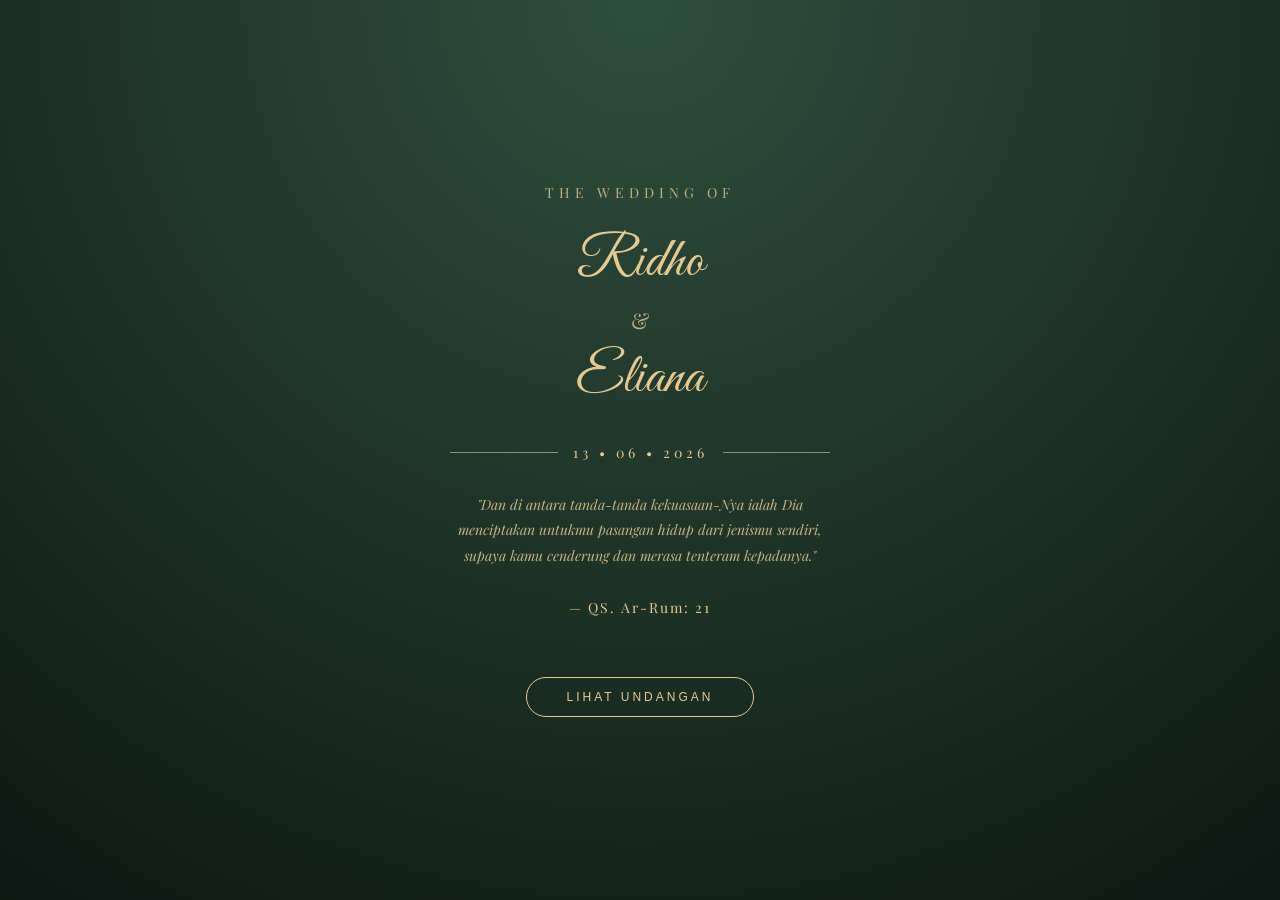
==== index.html @ 7ddbba6b "Update index.html" ====
<!DOCTYPE html>
<html lang="id">
<head>
<meta charset="UTF-8">
<meta name="viewport" content="width=device-width, initial-scale=1.0", maximum-scale=1.0, user-scalable=no>
<meta name="theme-color" content="#111111">
<meta name="apple-mobile-web-app-capable" content="yes">
<meta name="apple-mobile-web-app-status-bar-style" content="black-translucent">
<title>Wedding</title>

<link rel="stylesheet" href="style.css">
<link rel="preconnect" href="https://fonts.googleapis.com">
<link rel="preconnect" href="https://fonts.gstatic.com" crossorigin>

<link href="https://fonts.googleapis.com/css2?family=Cormorant+Garamond:wght@400;500;600;700&family=Great+Vibes&display=swap" rel="stylesheet"> 
<link href="https://unpkg.com/aos@2.3.4/dist/aos.css" rel="stylesheet">
<link href="https://fonts.googleapis.com/css2?family=Playfair+Display:wght@300;400&family=Great+Vibes&display=swap" rel="stylesheet">
</head>
<body>

<!-- COVER -->
<section class="cover">
  <div class="sparkle"></div>
  <div class="content">

    <p class="top-text">THE WEDDING OF</p>

    <h1 class="name">Ridho</h1>
    <div class="and">&</div>
    <h1 class="name">Eliana</h1>

    <div class="date-line">
      <span></span>
      <p>13 • 06 • 2026</p>
      <span></span>
    </div>

    <p class="quote">
      "Dan di antara tanda-tanda kekuasaan-Nya ialah Dia menciptakan
      untukmu pasangan hidup dari jenismu sendiri, supaya kamu
      cenderung dan merasa tenteram kepadanya."
    </p>

    <p class="source">— QS. Ar-Rum: 21</p>

    <button class="btn" onclick="openInvite()">LIHAT UNDANGAN</button>

  </div>
</section>

<audio id="music" loop>
  <source src="music.mp3">
</audio>

<div id="content" class="hidden">

<!-- BUTTERFLY 
    <div class="butterfly b1">
    <div class="wing left"></div>
    <div class="wing right"></div>
    <div class="body"></div>
  </div>

  <div class="butterfly b2">
    <div class="wing left"></div>
    <div class="wing right"></div>
    <div class="body"></div>
  </div>

  <div class="butterfly b3">
    <div class="wing left"></div>
    <div class="wing right"></div>
    <div class="body"></div>
  </div>

  <div class="butterfly b4">
    <div class="wing left"></div>
    <div class="wing right"></div>
    <div class="body"></div>
  </div>

  <div class="butterfly b5">
    <div class="wing left"></div>
    <div class="wing right"></div>
    <div class="body"></div>
  </div>

  <div class="butterfly b6">
    <div class="wing left"></div>
    <div class="wing right"></div>
    <div class="body"></div>
  </div>  
-->
<section class="hero">
  <h3>بِسْمِ اللّٰهِ الرَّحْمٰنِ الرَّحِيْمِ</h3>
  <div class="divider">
    <span></span>
    <p>♦</p>
    <span></span>
    </div>
  <p class="quote1">
      Dengan memohon rahmat dan ridho Allah S.W.T.,
      kami mengundang Bapak/Ibu/Saudara/i untuk menghadiri
      acara pernikahan putra-putri kami.
    </p>
</section>

<section class="couple-section">
  <div class="couple-container section-flip">
    <!-- RIDHO -->
    <div class="couple-card">

        <div class="photo-wrapper reveal">
            <img src="foto/ridho_tp2.png" alt="Ridho">
        </div>

        <div class="text-content">
            <div class="nama_pengantin">
              M. Ainur Ridho
            </div>
            <div class="status_anak">
              Putra kedua dari
            </div>
            <div class="ortu">
              Alm. Bpk. Hapi & Ibu Laila
            </div>
        </div>

    </div>


    <!-- LOVE -->
    <div class="love-icon">
        ♥
    </div>


    <!-- LELA -->
    <div class="couple-card">
        <div class="photo-wrapper reveal">
            <img src="foto/lela_tp2.png" alt="Lela">
        </div>

        <div class="text-content">
            <div class="nama_pengantin">
              Lela Eliana
            </div>
            <div class="status_anak">
              Putri pertama dari
            </div>
            <div class="ortu">
              Bpk. Suwarno & Ibu Nur Dianah
            </div>
        </div>
    </div>
  </div>
</section>

<section class="schedule-wrapper">  
   <div class="schedule-bg"></div>
  <section class="schedule-section">
  <p class="schedule-subtitle">RANGKAIAN ACARA</p>
  <p style="margin-bottom:30px;"></p>
  <div class="schedule-card">
    
    <div class="schedule-icon">
      <svg width="42" height="42" viewBox="0 0 24 24" fill="none">
        <path
          d="M12 20.5
             C12 20.5 4 15 4 9.5
             C4 6.5 6 4.5 8.8 4.5
             C10.5 4.5 11.5 5.4 12 6.3
             C12.5 5.4 13.5 4.5 15.2 4.5
             C18 4.5 20 6.5 20 9.5
             C20 15 12 20.5 12 20.5Z"
          stroke="#C8AE78"
          stroke-width="1.7"
          stroke-linecap="round"
          stroke-linejoin="round"
        />
      </svg>
    </div>

    <p class="event-type">AKAD NIKAH</p>

    <h3 class="event-date">Jum'at, 12 Juni 2026</h3>

    <p class="event-time">07.30 – 09.30 WIB</p>

    <div class="event-location">
      <p>Masjid Agung Lumajang</p>
      <p>Jl. Alun - Alun Barat</p>
      <p>Lumajang</p>
    </div>

    <a href="https://maps.app.goo.gl/LsykqYvSHXrjYNeh8" class="map-button">
      <svg width="22" height="22" viewBox="0 0 24 24" fill="none">
        <path d="M12 21C16 17 19 14 19 10.5C19 6.91 15.87 4 12 4C8.13 4 5 6.91 5 10.5C5 14 8 17 12 21Z"
          stroke="#C8AE78" stroke-width="1.8"/>
        <circle cx="12" cy="10.5" r="2.5"
          stroke="#C8AE78" stroke-width="1.8"/>
      </svg>

      <span>Lihat Peta</span>
    </a>
  </div>

  <div class="schedule-card">
    <div class="schedule-icon">
      <svg width="42" height="42" viewBox="0 0 24 24" fill="none">
        <path d="M12 3L22 8L12 13L2 8L12 3Z" stroke="#C8AE78" stroke-width="1.5"/>
        <path d="M4 11L12 16L20 11" stroke="#C8AE78" stroke-width="1.5"/>
        <path d="M4 15L12 20L20 15" stroke="#C8AE78" stroke-width="1.5"/>
      </svg>
    </div>

    <p class="event-type">RESEPSI</p>

    <h3 class="event-date">Sabtu, 13 Juni 2026</h3>

    <p class="event-time">12.30 – 16.00 WIB</p>

    <div class="event-location">
      <p>Kediaman Mempelai Pria</p>
      <p>Dusun Kembang RT22/RW08 Tekung</p>
      <p>Lumajang</p>
    </div>

    <a href="https://maps.app.goo.gl/n5YVLbPgTpNigAPL8" class="map-button">
      <svg width="22" height="22" viewBox="0 0 24 24" fill="none">
        <path d="M12 21C16 17 19 14 19 10.5C19 6.91 15.87 4 12 4C8.13 4 5 6.91 5 10.5C5 14 8 17 12 21Z"
          stroke="#C8AE78" stroke-width="1.8"/>
        <circle cx="12" cy="10.5" r="2.5"
          stroke="#C8AE78" stroke-width="1.8"/>
      </svg>

      <span>Lihat Peta</span>
    </a>
  </div>
  
  </section>
</section>

<section class="love-story-section">
  <div class="couple-container section-flip">
  <div class="floating-love-container"></div>
    <div class="love-story-content">

        <div class="love-story-title">
            Love Story
        </div>

        <div class="love-story-text">

            <p>
                Tidak semua pertemuan datang di waktu yang kita rencanakan.<br><br>

                Ada masa di mana kami berjalan sendiri-sendiri, belajar memahami hidup, memperbaiki diri, dan memantaskan hati.<br><br>

                Kami percaya, jodoh bukan sekadar ditemukan, tetapi dipersiapkan.
                Dalam setiap doa yang diam-diam kami panjatkan, ada harapan agar dipertemukan dengan seseorang yang baik dan juga sedang berusaha menjadi baik.<br><br>

                Hingga akhirnya, tanpa banyak kebetulan yang rumit, Allah mempertemukan kami di waktu yang terasa tepat.
                Bukan karena kami sudah sempurna, tetapi karena kami sama-sama sedang berproses untuk menjadi lebih pantas.<br><br>

                Kami memilih untuk melangkah bukan karena telah menemukan sosok yang sempurna,
                melainkan karena menemukan seseorang yang ingin terus belajar, bertumbuh, dan berjalan bersama menuju ridha-Nya.<br><br>

                Karena pada akhirnya,
                jodoh adalah cerminan dari diri kita sendiri.
                Dan sebaik-baiknya perjalanan, adalah perjalanan memperbaiki diri hingga dipertemukan dengan yang sepadan.<br><br>

                Kini, dengan penuh syukur, kami melangkah ke jenjang yang lebih serius,
                memulai kisah baru dalam ikatan suci pernikahan.<br><br>

                Semoga langkah ini senantiasa diberkahi,
                dan menjadi awal dari perjalanan panjang yang penuh kebaikan.<br><br>

                ttd,<br>
                Ridho & Eliana<br>
                31 Okt 2025
            </p>

        </div>

    </div>
  </div>
</section>

<section class="luxury-countdown" data-aos="fade-up">

  <div class="ornament top"></div>

  <p class="mini-title">Menuju Hari Bahagia</p>
  <p style="margin-bottom:50px;"></p>

  <div class="countdown-wrapper">

    <div class="lux-card">
      <div class="glass"></div>
      <div class="shine"></div>
      <div class="number" id="days">00</div>
      <div class="label">Hari</div>
    </div>

    <div class="lux-card">
      <div class="glass"></div>
      <div class="shine"></div>
      <div class="number" id="hours">00</div>
      <div class="label">Jam</div>
    </div>

    <div class="lux-card">
      <div class="glass"></div>
      <div class="shine"></div>
      <div class="number" id="minutes">00</div>
      <div class="label">Menit</div>
    </div>

    <div class="lux-card">
      <div class="glass"></div>
      <div class="shine"></div>
      <div class="number" id="seconds">00</div>
      <div class="label">Detik</div>
    </div>

  </div>

  <div class="save-wrapper">
  <a
    class="save-date-btn"
    href="wedding.ics"
    download
  >
    <span>Save The Date</span>
  </a>
  </div>
  
  <div class="ornament bottom"></div>
  
</section>

<!-- QRIS SECTION -->
<section class="gift" data-aos="fade-up">
  <h2>Send Gift & Wishes</h2>
 
  <!-- BUTTON -->
<div class="save-wrapper">
  <button class="save-date-btn" onclick="toggleGift('giftContent1', event)">
    <span>SEND GIFT</span>
  </button>
</div>
 
<!-- HIDE SHOW CONTENT -->
<div id="giftContent1" class="gift-content">
  <!-- QRIS -->
  <div class="gift-card">
    <h3>QRIS</h3>
    <!-- GANTI DENGAN GAMBAR QRIS -->
    <img src="foto/qris1.png" alt="QRIS" class="gift-image">
    <button class="download-btn" onclick="downloadQRIS()">
    Simpan QRIS
    </button>
  </div>

   <!-- KARTU ATM BRI -->
  <div class="gift-card bank-card">
    <div class="atm-image-wrapper">
    <!-- GAMBAR ATM -->
    <img src="foto/BRI.png" alt="BCA" class="atm-image">
    <!-- BUTTON COPY -->
    <button class="copy-btn" onclick="copyRekening1()">
      Salin
    </button>
    </div>
  </div>
  
   <!-- KARTU ATM BCA -->
  <div class="gift-card bank-card">
    <div class="atm-image-wrapper">
    <!-- GAMBAR ATM -->
    <img src="foto/BCA.png" alt="BCA" class="atm-image">
    <!-- BUTTON COPY -->
    <button class="copy-btn" onclick="copyRekening2()">
      Salin
    </button>
    </div>
  </div>
  
  <!-- KARTU ALAMAT -->
  <div class="gift-card address-card">
    <h3>Kirim Kado</h3>
    <div class="address-box">
      <p class="address-name">M. Ainur Ridho</p>
      <p class="address-text">
        Dsn. Kembang RT22/RW08<br>
        Desa Tekung Kec. Tekung<br>
        Lumajang, Jawa Timur<br>
        67381
      </p>
      <button class="copy-btn" onclick="copyRekening3()">
      Salin
      </button>
    </div>
  </div>
</div>


  
<div class="save-wrapper">
  <button class="save-date-btn" onclick="toggleGift('giftContent2', event)">
    <span>WISHES</span>
  </button>
</div>

<div id="giftContent2" class="gift-content">
  <!-- KARTU ALAMAT -->
  <div class="gift-card address-card">
    <h3>Kehadiran</h3>
    <form id="rsvpForm">
      <input type="text" name="nama" placeholder="Nama" required>
      <select name="hadir">
        <option>Hadir</option>
        <option>Tidak Hadir</option>
      </select>
      <input type="text" name="jumlah" placeholder="Pesan">
      <button type="submit">Kirim</button>
    </form>
    <div class="address-box">
      <p class="address-name">M. Ainur Ridho</p>
      <p class="address-text">
        Dsn. Kembang RT22/RW08<br>
        Desa Tekung Kec. Tekung<br>
        Lumajang, Jawa Timur<br>
        67381
      </p>
    </div>
  </div>
</div>
</section>

</div>

<!-- POPUP -->
<div id="copyPopup" class="copy-popup">
  Berhasil Disalin
</div>
  
<script src="https://unpkg.com/aos@2.3.4/dist/aos.js"></script>
<script src="script.js"></script>

</body>
</html>
---- style.css ----
* {
  margin: 0;
  padding: 0;
  box-sizing: border-box;
}

body {
  background: #1b0c0c;
  color: #e6c98f;
  font-family: 'Playfair Display', serif;
}

/* BACKGROUND */
.cover {
  height: 100vh;
  display: flex;
  justify-content: center;
  align-items: center;
  text-align: center;
  position: relative;
  z-index: 999;
  /*background: radial-gradient(circle at top, #3a1515, #1b0c0c);*/
  background: radial-gradient(circle at top, #2f4f3e, #0d1813);
}

/* CONTAINER */
.content {
  max-width: 420px;
  padding: 20px;
   position: relative;
  z-index: 2;
}

/* TOP TEXT */
.top-text {
  font-size: 14px;
  letter-spacing: 5px;
  margin-bottom: 25px;
  opacity: 0.8;
}

/* NAMA */
.name {
  font-family: 'Great Vibes', cursive;
  font-size: 56px;
  font-weight: normal;
  margin: 5px 0;
}

/* & */
.and {
  font-size: 22px;
  margin: 8px 0;
  opacity: 0.8;
}

/* DATE LINE */
.date-line {
  display: flex;
  align-items: center;
  justify-content: center;
  margin: 30px 0;
}

.date-line span {
  flex: 1;
  height: 1px;
  background: #e6c98f;
  opacity: 0.6;
}

.date-line p {
  margin: 0 15px;
  font-size: 14px;
  letter-spacing: 4px;
}

/* QUOTE */
.quote {
  font-size: 14px;
  line-height: 1.8;
  margin: 30px 0;
  font-style: italic;
  opacity: 0.85;
}

.quote1 {
  font-size: 16px;
  font-weight: 600;
  line-height: 1.8;
  margin-top:30px;
  margin-bottom:0px;
  margin-left:15;
  margin-right:15;
  font-style: normal;
  opacity: 0.85;
}

/* SOURCE */
.source {
  margin-bottom: 40px;
  font-size: 14px;
  letter-spacing: 2px;
}

/* BUTTON */
.btn {
  padding: 12px 40px;
  border-radius: 40px;
  border: 1px solid #e6c98f;
  background: transparent;
  color: #e6c98f;
  font-size: 12px;
  letter-spacing: 3px;
  cursor: pointer;
  transition: 0.3s;
}

.btn:hover {
  background: #e6c98f;
  color: #1b0c0c;
}

.overlay {
  background: rgba(75,15,28,0.7);
  padding: 40px;
}

button {
  padding: 12px 25px;
  background: gold;
  border: none;
  margin-top: 20px;
}

/* CONTENT */
.hidden { display: none; }

.hero {
  position: relative;
  z-index: 10;

  padding: 50px 5px 5px 5px;
  font-family: 'Playfair Display', serif;
  justify-content: center;
  align-items: center;
  text-align: center;
  font-size: 22px;
}

/* GALLERY */
.gallery img {
  width: 90%;
  max-width: 300px;
  margin: 10px;
  border-radius: 12px;
}

/* SECTION */
.event, .countdown, .rsvp, .gift {
  padding: 50px 20px;
}

/* FORM */
input, select {
  display: block;
  margin: 10px auto;
  padding: 10px;
  width: 80%;
  max-width: 300px;
}

/* QRIS */
.gift {
  background: radial-gradient(circle at top, #2f4f3e, #0d1813);
  position: relative;
}

.gift h2 {
  color: gold;
}

.gift-text {
  max-width: 500px;
  margin: auto;
  line-height: 1.6;
  color: #f3dddd;
}

.qris {
  width: 220px;
  margin-top: 20px;
  background: white;
  padding: 10px;
  border-radius: 10px;
}

.rek {
  font-size: 12px;
  opacity: 0.7;
}

.thanks {
  margin-top: 20px;
  font-family: 'Playfair Display';
  color: gold;
  font-size: 1.5em;
}

.btn-map {
  display: inline-block;
  margin: 10px;
  padding: 10px 20px;
  background: gold;
  color: black;
  text-decoration: none;
  border-radius: 8px;
  font-weight: bold;
}
.divider {
  display: flex;
  align-items: center;
  justify-content: center;
  margin: 20px 0;
}

.divider span {
  flex: 1;
  height: 1px;
  background: #e6c98f; /* warna gold */
  opacity: 0.6;
}

.divider p {
  margin: 0 12px;
  font-size: 14px;
  color: #e6c98f;
}

/* LAYER */
.sparkle {
  position: absolute;
  width: 100%;
  height: 100%;
  top: 0;
  left: 0;
  pointer-events: none;
  overflow: hidden;
}

.sparkle span {
  position: absolute;
  color: #fff3c4; /* sedikit gold biar elegan */
  pointer-events: none;

  text-shadow:
    0 0 6px rgba(255,255,255,0.9),
    0 0 12px rgba(255,255,255,0.6),
    0 0 24px rgba(255,255,255,0.4);

  /*animation: sparkleAnim ease-out forwards;*/
  animation: sparkleAnim cubic-bezier(0.22, 1, 0.36, 1) forwards;
}

/* animasi lebih smooth */
@keyframes sparkleAnim {
  0% {
    transform: translate(0,0) scale(0.3);
    opacity: 0;
  }
  20% {
    opacity: 1;
  }
  100% {
    transform: translate(var(--x), var(--y)) scale(1.8);
    opacity: 0;
  }
}


.guest {
    text-align: center;
    margin-top: 20px;
    line-height: 1.6;
}

/* ===== SECTION PENAMPIL FOTO ===== */

.couple-section{
    position:relative;
    display:flex;
    justify-content:center;
    align-items:center;
  
    padding: 5px 5px 5px 5px;
    overflow:hidden;

    background:transparent;
}

.couple-container{

    width:94%;
    max-width:1400px;

    margin:auto;

    border-radius:40px;

    display:flex;
    justify-content:center;
    align-items:center;

    gap:15px;

    flex-wrap:wrap;

    min-height:72vh;

    padding:15px;

    position:relative;

    overflow:hidden;

    background:
    linear-gradient(
        to bottom,
        rgba(238,231,223,0.96),
        rgba(245,245,245,0.93),
        rgba(238,231,223,0.96)
    );

    box-shadow:
    0 15px 50px rgba(0,0,0,0.10);
}


/* ===== CARD ===== */

.couple-card{
    width:320px;
    text-align:center;
    position:relative;
}


/* FOTO */

.photo-wrapper{
    height:0;
    overflow:hidden;

    opacity:0;
    transform:scale(0);

    transition:
    height 0.7s ease,
    opacity 0.7s ease,
    transform 0.7s ease;
}

.photo-wrapper img{
    width:260px;
    height:auto;
    display:block;
    margin:auto;
    object-fit:contain;
    filter:none;
}


/* FOTO MUNCUL */

.photo-wrapper.active{

    height:240px;

    opacity:1;

    animation:showPhoto 0.9s forwards;
}


/* FOTO HILANG */

.photo-wrapper.hide{

    animation:hidePhoto 0.7s forwards;
}


/* TEKS */

.text-content{
    transition:transform 0.7s ease;
    margin-top:-30px;
}


/* TEKS TURUN SAAT FOTO MUNCUL */

.text-content.down{
    transform:translateY(20px);
}


/* LOVE */

.love-icon{
    font-size:70px;
    color:#e6c98f;

    animation:pulse 2s infinite;
}


/* SHOW */

@keyframes showPhoto{

    0%{
        opacity:0;
        transform:scale(0);
    }

    60%{
        opacity:1;
        transform:scale(1.15);
    }

    100%{
        opacity:1;
        transform:scale(1);
    }

}


/* HIDE */

@keyframes hidePhoto{

    0%{
        opacity:1;
        transform:scale(1);
    }

    40%{
        opacity:1;
        transform:scale(1.1);
    }

    100%{
        opacity:0;
        transform:scale(0);
    }

}


/* LOVE DENYUT */

@keyframes pulse{

    0%{
        transform:scale(1);
    }

    50%{
        transform:scale(1.12);
    }

    100%{
        transform:scale(1);
    }

}

.nama_pengantin{
    font-size:36px;
    color:#2F1A0F;
    font-family:'Great Vibes', cursive;
    margin-top:20px;
}

.status_anak{
    font-size:16px;
    color:#9A7D6A;
    font-family:'Poppins', sans-serif;
    font-style:italic;
    margin-top:8px;
}
.ortu{
    font-size:16px;
    color:#2F1A0F;
    font-family:'Georgia', serif;
    margin-top:10px;
}

@import url('https://fonts.googleapis.com/css2?family=Cormorant+Garamond:wght@300;400;500;600&family=Montserrat:wght@300;400;500;700;800;900&display=swap');

/* ===== WRAPPER ===== */
.schedule-wrapper{
    position:relative;
    min-height:100vh;
    overflow:hidden;
}

/* ===== GIF BACKGROUND ===== */
.schedule-bg{
    position:fixed;
    inset:0;
    background:
    linear-gradient(
        rgba(15,8,8,0.45),
        rgba(15,8,8,0.55)
    ),
    url("../foto/bg_tp1.png");
    background-size:cover;
    background-position:center;
    background-repeat:no-repeat;
    z-index:-1;
    filter:
    brightness(0.9)
    saturate(1.05);
    transform:scale(1.05);
}

.schedule-section{
    position:relative;
    z-index:2;
    padding: 5px 5px 5px 5px;
    text-align:center;
}


.schedule-subtitle{
  font-family:'Montserrat', sans-serif;
  font-size:18px;
  line-height:1.05;
  letter-spacing:12px;
  color:#c8ae78;
  font-weight:600;
  margin:0 0 70px;
}

.schedule-title{
  font-family:'Cormorant Garamond', serif;
  font-size:28px;
  line-height:1.05;
  color:#2b170f;
  font-weight:400;
  margin:0 0 70px;
}

/* ===== GLASS CARD ===== */

.schedule-card{
    isolation:isolate;
    position:sticky;
    top:80px;
    max-width:760px;
    margin:auto;
    margin-bottom:40px;
    padding:85px 40px 70px;
    border-radius:38px;
    overflow:hidden;
    /* GLASS PREMIUM */
    background:
    linear-gradient(
        135deg,
        rgba(30,16,16,0.58),
        rgba(55,28,28,0.40)
    );
    backdrop-filter:blur(20px);
    -webkit-backdrop-filter:blur(20px);
    border:none;
    box-shadow:
    0 10px 45px rgba(0,0,0,0.32),
    inset 0 1px 1px rgba(255,255,255,0.05);
}
/* ===== BORDER FLOW PREMIUM ===== */
@property --angle{
    syntax:"<angle>";
    initial-value:0deg;
    inherits:false;
}

.schedule-card::before{
    content:"";
    position:absolute;
    inset:3px;
    border-radius:34px;
    padding:3px;
    background:
    conic-gradient(
        from var(--angle),
        rgba(255,255,255,0.02) 0deg,
        rgba(255,255,255,1) 60deg,
        rgba(230,201,143,1) 120deg,
        rgba(255,255,255,0.02) 220deg,
        rgba(255,255,255,0.02) 360deg
    );
    animation:borderFlow 5s linear infinite;
    -webkit-mask:
        linear-gradient(#fff 0 0) content-box,
        linear-gradient(#fff 0 0);
    -webkit-mask-composite:xor;
            mask-composite:exclude;
    pointer-events:none;
}



@keyframes borderFlow{
    from{
        --angle:0deg;
    }
    to{
        --angle:360deg;
    }
}

.schedule-icon{
  width:130px;
  height:130px;
  border:2px solid #eadfce;
  border-radius:50%;
  display:flex;
  align-items:center;
  justify-content:center;
  margin:0 auto 45px;
}

.event-type{
  font-family:'Montserrat', sans-serif;
  font-size:24px;
  letter-spacing:8px;
  color:#c8ae78;
  margin-bottom:34px;
  font-weight:300;
}

.event-date{
  font-family:'Cormorant Garamond', serif;
  font-size:18px;
  line-height:1.1;
  color:#2b170f;
  font-weight:500;
  margin:0 0 10px;
}

.event-time{
  font-family:'Montserrat', sans-serif;
  font-size:16px;
  color:#8d7765;
  margin-bottom:10px;
  font-weight:400;
}

.event-location{
  font-family:'Cormorant Garamond', serif;
  color:#6e5848;
  font-size:14px;
  line-height:1.7;
  margin-bottom:10px;
}

.event-location p{
  margin:0;
}

.map-button{
  display:inline-flex;
  align-items:center;
  gap:10px;
  padding:24px 46px;
  border:2px solid #e0cfb0;
  border-radius:999px;
  text-decoration:none;
  color:#c8ae78;
  font-family:'Montserrat', sans-serif;
  font-size:16px;
  font-weight:400;
  transition:0.3s ease;
}

.map-button:hover{
  background:#c8ae78;
  color:#fff;
}

.map-button:hover svg path,
.map-button:hover svg circle{
  stroke:#fff;
}

.schedule-card h1,
.schedule-card h2,
.schedule-card h3,
.schedule-card p,
.schedule-card span{
    text-shadow:
    0 1px 2px rgba(0,0,0,0.28);
    color:#f8f1e7;
}

.event-type,
.schedule-subtitle{
    color:#f0d7a2;
    text-shadow:
    0 1px 8px rgba(230,201,143,0.18);
}

/* Love animation */

.love-story-section{
    position: relative;
    overflow: visible; /* 🔥 INI KUNCI FIX */

    padding: 10px 10px;

    background:transparent;
}

/* container animasi */
.floating-love-container{
    position: absolute;
    inset: 0;

    pointer-events: none;

    z-index: 1;

    overflow: hidden; /* 🔥 pindah ke sini */
}

/* isi harus center stabil */
.love-story-content{
    position: relative;
    z-index: 2;

    max-width: 750px;
    margin: auto;

    text-align: center;
}

/* TITLE FIX */
.love-story-title{
    font-family: 'Great Vibes', cursive;
    font-size: 48px;
    color: #c8ae78;
    margin-bottom: 25px;
    margin-top: 30px;
    transform: translateY(-20px);
}

/* TEXT FIX */
.love-story-text{
    font-size: 16px;

    line-height: 1.5;

    color: #555;
}

/* LOVE */
.floating-love{
    position: absolute;

    bottom: 0;

    opacity: 0;

    animation: loveFloat linear forwards;

    user-select: none;
}

@keyframes loveFloatDynamic{

    0%{
        transform: translateY(0) scale(0.3);
        opacity: 0;
    }

    10%{
        opacity: 1;
    }

    100%{
        transform: translateY(calc(var(--travel) * -1)) scale(2.2);
        opacity: 0;
    }
}

/*countdowm menuju hari bahagia*/
.luxury-countdown{
    width:100%;
    max-width:1400px;
    padding:40px 20px;
    position:relative;
    text-align:center;
    z-index:2;
}

.mini-title{
    color:#c9a96e;
    letter-spacing:4px;
    font-size:16px;
    margin-bottom:12px;
    text-transform:uppercase;
    font-weight:900;
}

.main-title{
    font-family:'Great Vibes', cursive;
    font-size:90px;
    color:#f3d8a3;
    font-weight:700;

    text-shadow:
    0 0 15px rgba(255,215,150,0.25),
    0 0 40px rgba(255,215,150,0.15);

    margin-bottom:12px;
}

.date-text{
    font-family:'Cormorant Garamond', serif;
    color:#e7d7b5;
    font-size:28px;
    letter-spacing:3px;
    margin-bottom:70px;
}

.countdown-wrapper{
    display:flex;
    justify-content:center;
    align-items:center;
    flex-wrap:nowrap;
    gap:12px;
    width:100%;
    max-width:1000px;
    margin:auto;
}

.lux-card{
    width:24%;
    min-width:0;
    height:170px;

    position:relative;

    border-radius:40px;

    display:flex;
    flex-direction:column;
    justify-content:center;
    align-items:center;

    overflow:hidden;

    background:
    linear-gradient(
        145deg,
        rgba(255,255,255,0.10),
        rgba(255,255,255,0.03)
    );

    border:1px solid rgba(255,255,255,0.12);

    backdrop-filter:blur(14px);

    box-shadow:
    0 25px 60px rgba(0,0,0,0.45),
    inset 0 0 30px rgba(255,255,255,0.03);

    transform-style:preserve-3d;

    animation:floating 5s ease-in-out infinite;
}

.lux-card:nth-child(2){
    animation-delay:.5s;
}

.lux-card:nth-child(3){
    animation-delay:1s;
}

.lux-card:nth-child(4){
    animation-delay:1.5s;
}

@keyframes floating{
    0%,100%{
        transform:
        translateY(0px)
        rotateX(0deg)
        rotateY(0deg);
    }

    50%{
        transform:
        translateY(-14px)
        rotateX(4deg)
        rotateY(-4deg);
    }
}

.glass{
    position:absolute;
    inset:0;

    background:
    linear-gradient(
        180deg,
        rgba(255,255,255,0.18),
        transparent 40%
    );
}

.shine{
    position:absolute;
    width:200%;
    height:70px;

    background:rgba(255,255,255,0.08);

    transform:rotate(35deg);

    top:-20px;
    left:-180%;

    animation:shineMove 6s linear infinite;
}

@keyframes shineMove{
    to{
        left:180%;
    }
}

.number{
    font-size:56px;
    font-weight:700;
    color:#fff6df;

    text-shadow:
    0 0 20px rgba(255,255,255,0.2),
    0 0 50px rgba(255,215,150,0.2);

    transform:translateZ(40px);

    animation:flip .8s ease;
}

.label{
    margin-top:6px;

    color:#d7b989;

    letter-spacing:3px;

    font-size:16px;

    text-transform:uppercase;
}

@keyframes flip{
    0%{
        transform:
        rotateX(90deg)
        translateZ(40px);

        opacity:0;
    }

    100%{
        transform:
        rotateX(0deg)
        translateZ(40px);

        opacity:1;
    }
}

.ornament{
    width:240px;
    height:2px;

    margin:auto;

    background:
    linear-gradient(
        to right,
        transparent,
        #d7b06d,
        transparent
    );

    position:relative;
}

.ornament::before,
.ornament::after{
    content:'✦';
    position:absolute;
    top:-13px;
    color:#d7b06d;
    font-size:20px;
}

.ornament::before{
    left:0;
}

.ornament::after{
    right:0;
}

.top{
    margin-bottom:45px;
}

.bottom{
    margin-top:70px;
}

.save-wrapper{
    display:flex;
    justify-content:center;
    margin-top:55px;
    position: relative;
    z-index: 10;
}

.save-date-btn{

    position:relative;

    width:290px;
    height:72px;

    display:flex;
    justify-content:center;
    align-items:center;

    border-radius:999px;

    text-decoration:none;

    overflow:hidden;

    background:
    linear-gradient(
        135deg,
        rgba(255,255,255,0.14),
        rgba(255,255,255,0.04)
    );

    border:1px solid rgba(255,255,255,0.18);

    backdrop-filter:blur(16px);

    box-shadow:
    0 15px 35px rgba(0,0,0,0.45),
    inset 0 0 25px rgba(255,255,255,0.04);

    transition:.45s ease;
}

.save-date-btn span{

    position:relative;
    z-index:3;

    color:#f7e6c1;

    font-size:14px;
    font-weight:600;

    letter-spacing:4px;
    text-transform:uppercase;
}

.save-date-btn::before{

    content:'';

    position:absolute;

    inset:0;

    background:
    linear-gradient(
        90deg,
        transparent,
        rgba(255,255,255,0.12),
        transparent
    );

    transform:translateX(-100%);

    animation:btnShine 4s linear infinite;
}

.save-date-btn::after{

    content:'';

    position:absolute;

    width:180%;
    height:180%;

    background:
    radial-gradient(
        circle,
        rgba(255,215,150,0.18),
        transparent 60%
    );

    opacity:0;

    transition:.5s;
}

.save-date-btn:hover{

    transform:
    translateY(-7px)
    scale(1.03);

    box-shadow:
    0 22px 45px rgba(0,0,0,0.55),
    0 0 35px rgba(255,215,150,0.18);
}

.save-date-btn:hover::after{
    opacity:1;
}

@keyframes btnShine{

    100%{
        transform:translateX(100%);
    }

}


/* ===== RESPONSIVE HP ===== */

@media(max-width:768px){

    .couple-section{
        gap:20px;
        padding:80px 20px;
    }

    .photo-wrapper img{
        width:200px;
        height:200px;
    }

    .photo-wrapper::before{
        width:220px;
        height:220px;
    }

    .couple-card h2{
        font-size:34px;
    }

    .love-icon{
        width:100%;
        text-align:center;
        font-size:50px;
    }

    /* ===== SCHEDULE ===== */

    .schedule-section{
        padding:55px 20px;
    }

    .schedule-subtitle{
        font-size:18px;
        letter-spacing:5px;
        margin-bottom:10px;
    }

    .schedule-title{
        font-size:24px;
        margin-bottom:30px;
    }

    .schedule-card{
        padding:40px 20px;
        border-radius:24px;
    }

    .schedule-icon{
        width:80px;
        height:80px;
        margin-bottom:20px;
    }

    .schedule-icon svg{
        width:28px;
        height:28px;
    }

    .event-type{
        font-size:18px;
        letter-spacing:4px;
        margin-bottom:20px;
    }

    .event-date{
        font-size:20px;
        margin-bottom:8px;
    }

    .event-time{
        font-size:14px;
        margin-bottom:15px;
    }

    .event-location{
        font-size:13px;
        margin-bottom:20px;
    }

    .map-button{
        padding:12px 22px;
        font-size:12px;
        gap:8px;
    }

    .map-button svg{
        width:16px;
        height:16px;
    }

    /*count menuju hari bahagia*/
     .luxury-countdown{
        padding-left:10px;
        padding-right:10px;
    }

    .main-title{
        font-size:58px;
        line-height:1.1;
    }

    .date-text{
        font-size:20px;
        margin-bottom:35px;
    }

    .countdown-wrapper{
        display:flex;
        flex-wrap:nowrap;
        justify-content:space-between;
        gap:8px;
        width:100%;
    }

    .lux-card{
        width:25%;
        min-width:0;

        height:105px;

        border-radius:20px;
    }

    .number{
        font-size:34px;
    }

    .label{
        margin-top:4px;
        font-size:10px;
        letter-spacing:1px;
    }

    .save-date-btn{
        width:240px;
        height:62px;
    }

    .save-date-btn span{
        font-size:12px;
        letter-spacing:3px;
    }
  
}

.section-flip{

    opacity:1;

    transform:
    translateY(80px)
    scale(0.82)
    rotateX(18deg);

    filter:
    blur(22px)
    brightness(1.35);

    transition:
    transform 3.8s cubic-bezier(.19,1,.22,1),
    filter 5s cubic-bezier(.19,1,.22,1);

    transform-style:preserve-3d;

    will-change:
    transform,
    filter;
}

.section-flip.show{

    transform:
    translateY(0px)
    scale(1)
    rotateX(0deg);

    filter:
    blur(0px)
    brightness(1);

    animation:
    luxuryFloating 7s ease-in-out infinite;
}

@keyframes luxuryFloating{

    0%,100%{

        transform:
        translateY(0px)
        scale(1)
        rotateX(0deg);
    }

    50%{

        transform:
        translateY(-10px)
        scale(1.01)
        rotateX(1deg);
    }

}

/* HIDE SHOW */
.gift-content{
  max-height: 0;
  overflow: hidden;
  opacity: 0;
  transition: all 0.4s ease;
}

/* ONLY ACTIVE CONTENT */
.gift-content.active{
  max-height: 70vh;
  overflow-y: auto;
  opacity: 1;
  margin-top: 25px;
}

/* SAAT MUNCUL */
.gift-content.show{
    max-height:1200px;
    opacity:1;
    margin-top:25px;
}

/* CARD */
.gift-card{
    width:90%;
    max-width:420px;
    margin:20px auto;
    padding:20px;
    border-radius:25px;

    background:rgba(255,255,255,0.05);
    backdrop-filter:blur(10px);

    border:1px solid rgba(255,255,255,0.15);

    text-align:center;
}

/* JUDUL */
.gift-card h3{
    color:#c8ae78;
    margin-bottom:18px;
    font-size:24px;
}

/* QRIS IMAGE */
.gift-image{
    width:100%;
    border-radius:18px;
    display:block;
}

/* ADDRESS */
.address-box{
    padding:25px;
    border-radius:20px;

    background:
    linear-gradient(
        135deg,
        rgba(200,174,120,0.25),
        rgba(255,255,255,0.05)
    );
}

.address-name{
    font-size:26px;
    color:#c8ae78;
    margin-bottom:12px;
    font-weight:bold;
}

.address-text{
    color:white;
    line-height:1.8;
    font-size:16px;
}

/* WRAPPER */
.atm-image-wrapper{
    position:relative;

    width:100%;
    max-width:420px;

    margin:auto;
}

/* IMAGE ATM */
.atm-image{
    width:100%;
    display:block;

    border-radius:28px;
}

/* BUTTON SALIN */
.copy-btn{
    position:absolute;

    right:28px;
    top:50%;

    transform:translateY(-50%);

    padding:12px 24px;

    border:none;
    border-radius:14px;

    background:rgba(0,0,0,0.18);

    color:white;

    font-size:15px;

    cursor:pointer;

    backdrop-filter:blur(8px);

    transition:0.3s;

    z-index:2;
}

.copy-btn:hover{
    background:rgba(0,0,0,0.28);
}

/* POPUP */
.copy-popup{
    position:fixed;

    left:50%;
    bottom:40px;

    transform:translateX(-50%) translateY(20px);

    padding:14px 26px;

    border-radius:14px;

    background:rgba(0,0,0,0.75);

    color:white;

    font-size:15px;

    backdrop-filter:blur(10px);

    opacity:0;
    visibility:hidden;

    transition:0.35s ease;

    z-index:9999;
}

/* SHOW */
.copy-popup.show{
    opacity:1;
    visibility:visible;

    transform:translateX(-50%) translateY(0);
}

.download-btn{
    margin-top:15px;

    padding:12px 22px;

    border:none;
    border-radius:14px;

    background:rgba(0,0,0,0.18);
    color:white;

    cursor:pointer;

    backdrop-filter:blur(8px);

    transition:0.3s;

    width:100%;
}

.download-btn:hover{
    background:rgba(0,0,0,0.28);
}

/* ===== FOCUS MODE (TAMBAHAN SAJA) ===== */

/* default tutup */
.gift-content{
  max-height: 0;
  overflow: hidden;
  opacity: 0;
  transition: all 0.4s ease;
}

/* OPEN STATE (INI KUNCI) */
.gift.active .gift-content{
  max-height: calc(100vh - 160px);
  overflow-y: auto;
  opacity: 1;
  margin-top: 25px;
}

/* tombol nempel saat aktif */
.gift.active .save-wrapper{
  position: sticky;
  top: 0;
  z-index: 999;
}

/* optional blur yang lain */
body.gift-lock .gift:not(.active){
  opacity: 0.15;
  filter: blur(1px);
  pointer-events: none;
}

/* ANIMASI KUPU KUPU */
/* =========================
   BUTTERFLY REALISTIC
========================= */

..butterfly-layer{
  position: fixed;
  inset: 0;

  pointer-events: none;
  overflow: hidden;

  z-index: 0;
}

/* CONTENT DI ATAS KUPU */
#content{
  position: relative;
  z-index: 2;
}

/* KUPU */
.butterfly{
  position: absolute;

  width: 22px;
  height: 22px;

  transform-style: preserve-3d;
}

/* BADAN */
.butterfly .body{
  position:absolute;

  left:50%;
  top:50%;

  width:3px;
  height:16px;

  background:#222;

  border-radius:10px;

  transform:translate(-50%,-50%);

  z-index:2;
}

/* SAYAP */
.butterfly .wing{
  position:absolute;

  width:14px;
  height:18px;

  border-radius:
  80% 20%
  80% 20%;

  opacity:.95;

  top:2px;

  animation:flap .16s ease-in-out infinite alternate;
}

/* KIRI */
.butterfly .left{
  left:-2px;

  transform-origin:right center;
}

/* KANAN */
.butterfly .right{
  right:-2px;

  transform-origin:left center;

  transform:scaleX(-1);
}

/* WARNA */

.b1 .wing{
  background:#ffb300;
}

.b2 .wing{
  background:#00d5ff;
}

.b3 .wing{
  background:#ff4fd8;
}

.b4 .wing{
  background:#ffee00;
}

.b5 .wing{
  background:#7dff00;
}

.b6 .wing{
  background:#ff6b6b;
}

/* KEPAK */

@keyframes flap{

  from{
    transform:
    rotateY(0deg)
    rotateZ(0deg);
  }

  to{
    transform:
    rotateY(70deg)
    rotateZ(8deg);
  }
}

/* TERBANG */

.b1{
  left:-5%;
  top:80%;
  animation:fly1 16s linear infinite;
}

.b2{
  left:-10%;
  top:55%;
  animation:fly2 20s linear infinite;
  animation-delay:2s;
}

.b3{
  left:-15%;
  top:25%;
  animation:fly3 18s linear infinite;
  animation-delay:4s;
}

.b4{
  left:-12%;
  top:70%;
  animation:fly4 22s linear infinite;
  animation-delay:1s;
}

.b5{
  left:-18%;
  top:35%;
  animation:fly5 19s linear infinite;
  animation-delay:3s;
}

.b6{
  left:-20%;
  top:15%;
  animation:fly6 24s linear infinite;
  animation-delay:5s;
}

/* JALUR */

@keyframes fly1{
  0%{
    transform:
    translate(0,0)
    rotate(0deg);
  }

  50%{
    transform:
    translate(60vw,-10vh)
    rotate(5deg);
  }

  100%{
    transform:
    translate(120vw,-20vh)
    rotate(-5deg);
  }
}

@keyframes fly2{
  0%{
    transform:translate(0,0);
  }

  50%{
    transform:translate(60vw,8vh);
  }

  100%{
    transform:translate(120vw,-5vh);
  }
}

@keyframes fly3{
  0%{
    transform:translate(0,0);
  }

  50%{
    transform:translate(55vw,-10vh);
  }

  100%{
    transform:translate(120vw,8vh);
  }
}

@keyframes fly4{
  0%{
    transform:translate(0,0);
  }

  50%{
    transform:translate(60vw,12vh);
  }

  100%{
    transform:translate(120vw,-8vh);
  }
}

@keyframes fly5{
  0%{
    transform:translate(0,0);
  }

  50%{
    transform:translate(70vw,-10vh);
  }

  100%{
    transform:translate(120vw,10vh);
  }
}

@keyframes fly6{
  0%{
    transform:translate(0,0);
  }

  50%{
    transform:translate(60vw,6vh);
  }

  100%{
    transform:translate(120vw,-8vh);
  }
}
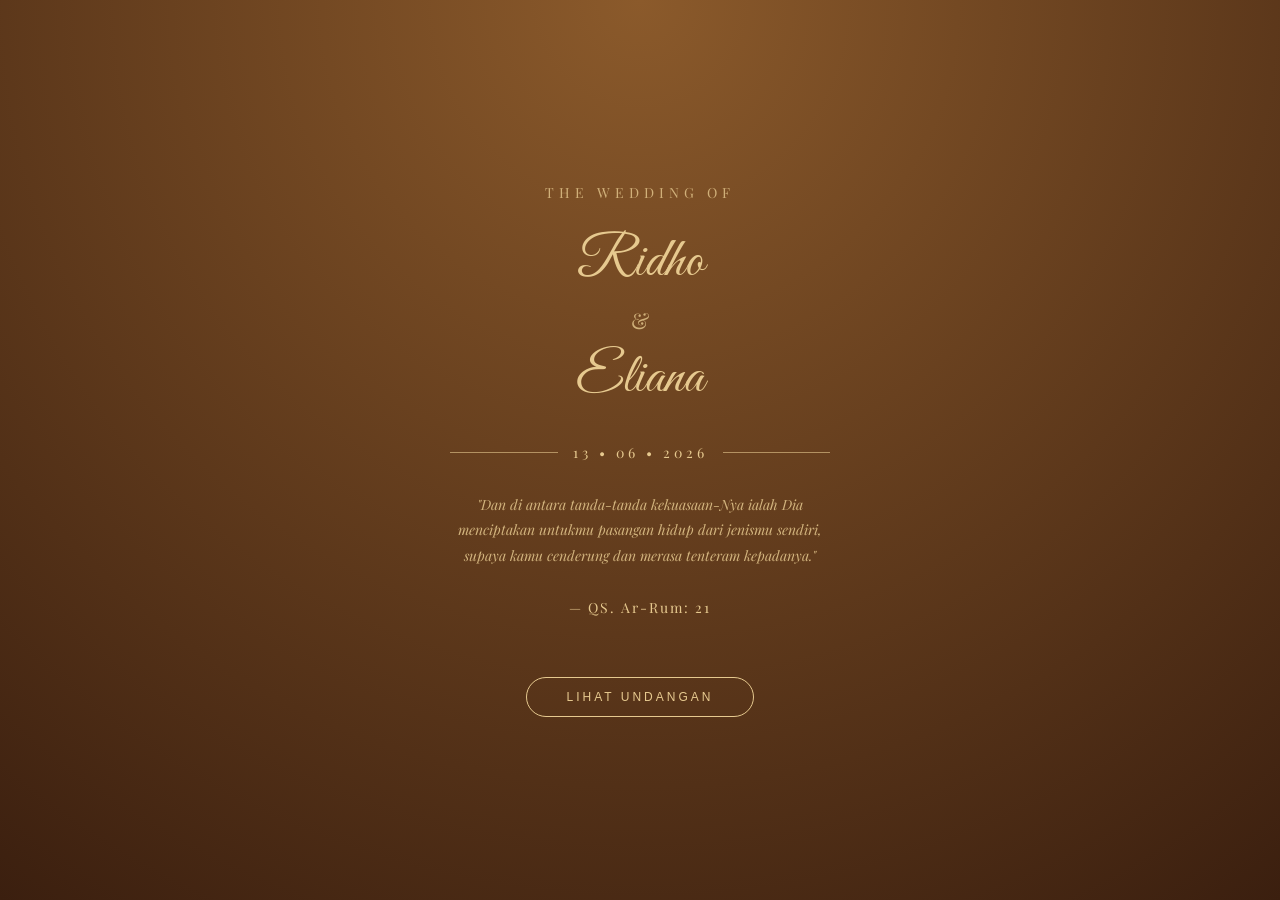
==== commit 89921f2a: "Update index.html" ====
--- a/index.html
+++ b/index.html
@@ -414,7 +414,6 @@
 </div>
 
 <div id="giftContent2" class="gift-content">
-  <!-- KARTU ALAMAT -->
   <div class="gift-card address-card">
     <h3>Kehadiran</h3>
     <form id="rsvpForm">
@@ -426,15 +425,6 @@
       <input type="text" name="jumlah" placeholder="Pesan">
       <button type="submit">Kirim</button>
     </form>
-    <div class="address-box">
-      <p class="address-name">M. Ainur Ridho</p>
-      <p class="address-text">
-        Dsn. Kembang RT22/RW08<br>
-        Desa Tekung Kec. Tekung<br>
-        Lumajang, Jawa Timur<br>
-        67381
-      </p>
-    </div>
   </div>
 </div>
 </section>
--- a/style.css
+++ b/style.css
@@ -20,7 +20,8 @@
   position: relative;
   z-index: 999;
   /*background: radial-gradient(circle at top, #3a1515, #1b0c0c);*/
-  background: radial-gradient(circle at top, #2f4f3e, #0d1813);
+  /*background: radial-gradient(circle at top, #2f4f3e, #0d1813);*/
+  background: radial-gradient(circle at top, #8b5a2b, #3b1f0f);
 }
 
 /* CONTAINER */
@@ -140,7 +141,7 @@
   position: relative;
   z-index: 10;
 
-  padding: 50px 5px 5px 5px;
+  padding: 50px 15px 5px 15px;
   font-family: 'Playfair Display', serif;
   justify-content: center;
   align-items: center;
@@ -172,7 +173,7 @@
 
 /* QRIS */
 .gift {
-  background: radial-gradient(circle at top, #2f4f3e, #0d1813);
+   background: radial-gradient(circle at top, #8b5a2b, #3b1f0f);
   position: relative;
 }
 
@@ -516,7 +517,7 @@
         rgba(15,8,8,0.45),
         rgba(15,8,8,0.55)
     ),
-    url("../foto/bg_tp1.png");
+    url("../foto/bg_tp2.gif");
     background-size:cover;
     background-position:center;
     background-repeat:no-repeat;
